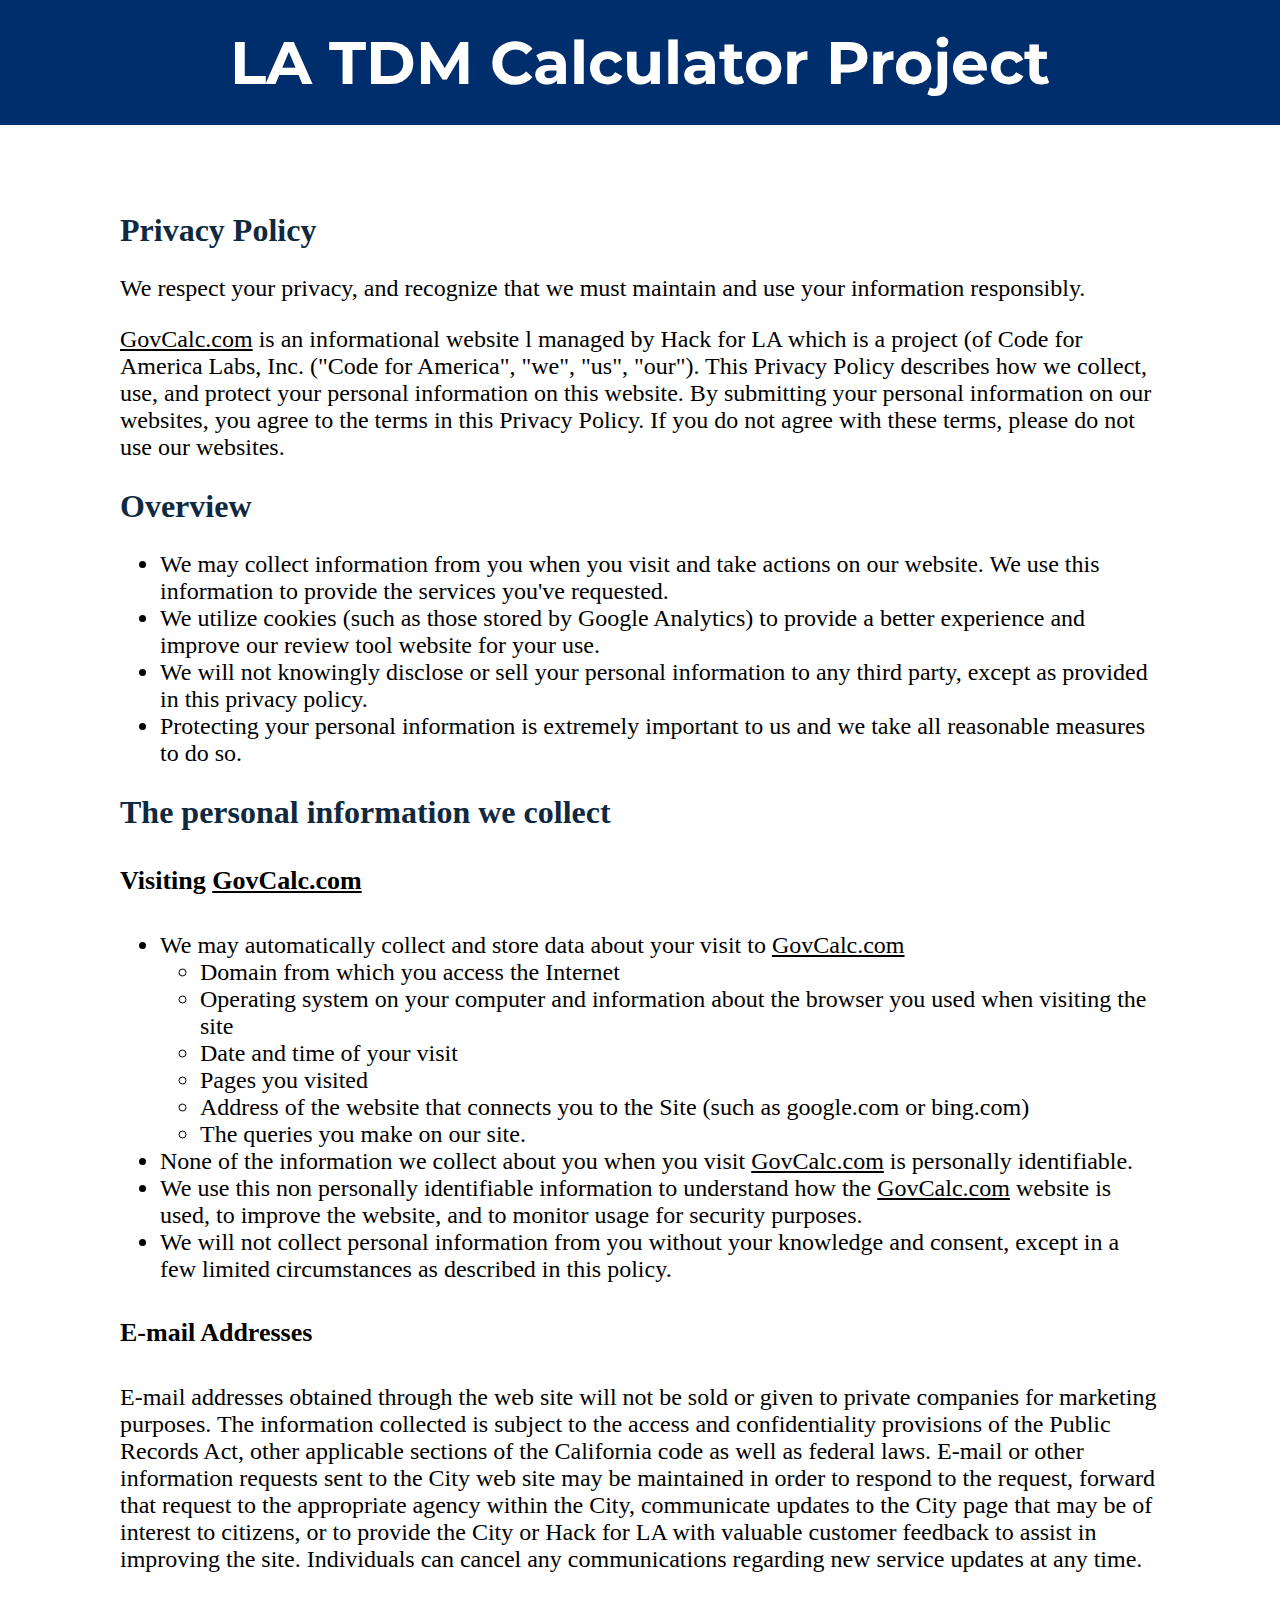
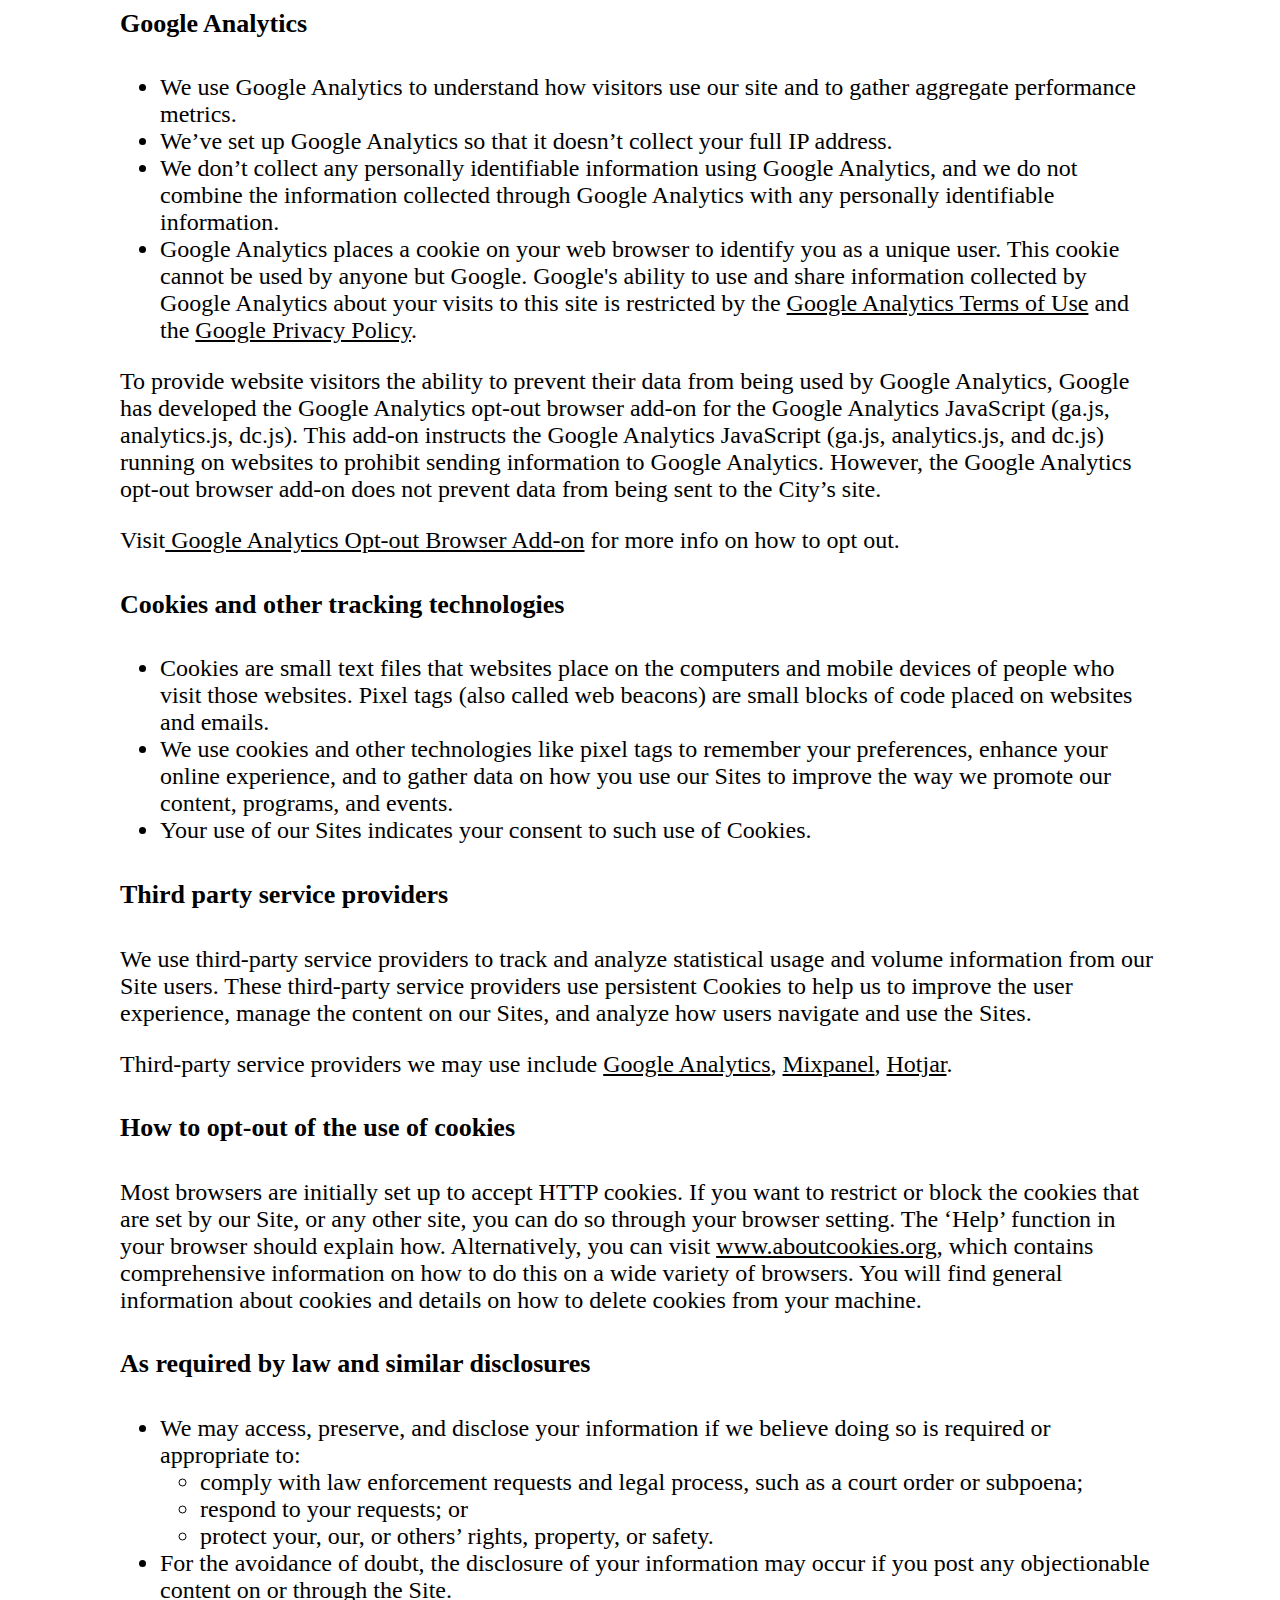
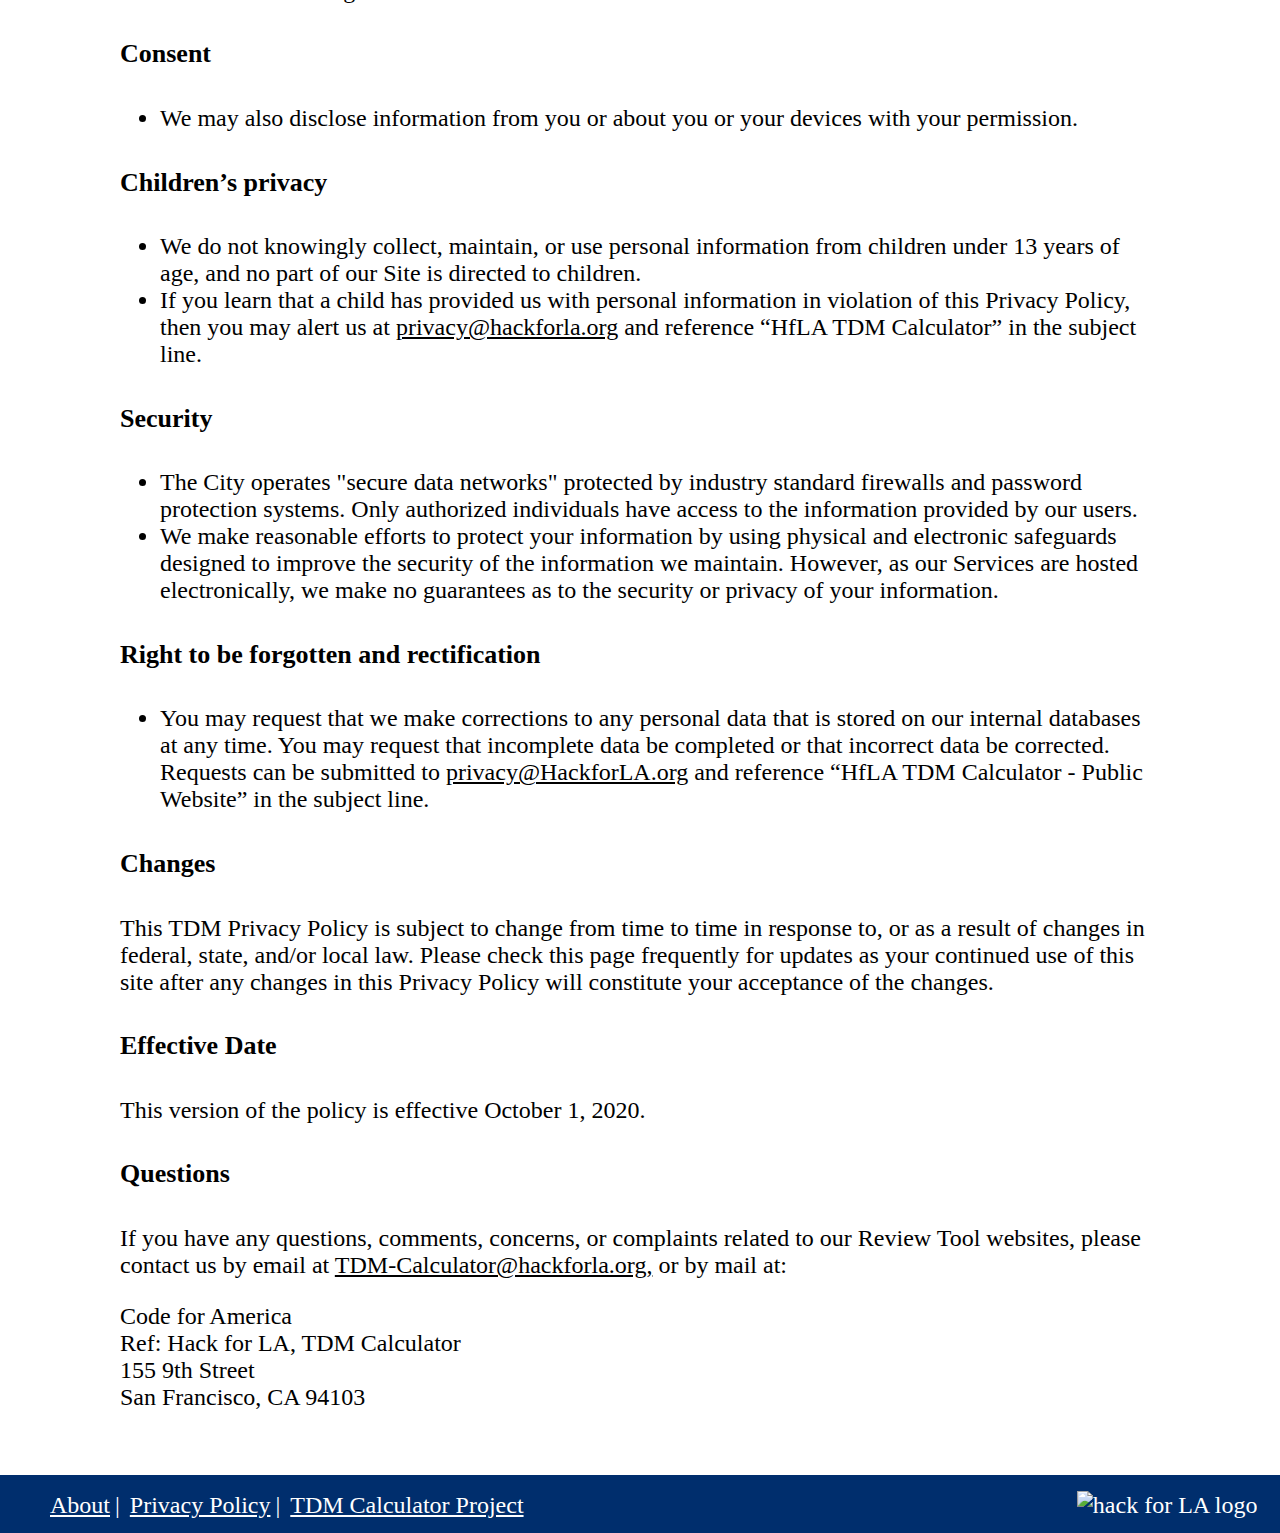
==== privacy-policy.html @ 5dc0dab3 "fixed logo item alignment on index.html" ====
<!DOCTYPE html>
<html>

<head>
   <script></script>
   <style></style>
   <meta charset="UTF-8">
   <meta http-equiv="X-UA-Compatible" content="IE=edge">
   <meta name="viewport" content="width=device-width, initial-scale=1.0">
   <link rel="stylesheet" href="style.css"></link>
   <link href="https://fonts.googleapis.com/css2?family=Montserrat:wght@500&display=swap" rel="stylesheet">
   <title>Privacy Policy</title>
</head>

<body>
   <header></header>
   <main>
      <div class="header-bg-img">
         <h1>
             LA TDM Calculator Project
         </h1>
      </div>

      <section class="body-section">
         <h2>Privacy Policy</h2>
         <div>
            <p>We respect your privacy, and recognize that we must maintain and use your information responsibly.</p>
         </div>
         <div>
           <p><a href="">GovCalc.com</a> is an informational website l managed by Hack
               for LA which is a project (of Code for America Labs, Inc. ("Code for America", "we", "us", "our"). This Privacy
               Policy describes how we collect, use, and protect your personal information on this website.
               By submitting your personal information on our websites, you agree to the
               terms in this Privacy Policy. If you do not agree with these terms, please do not use our websites.</p>
      </div>

      <div>
         <h2>Overview</h2>
         <ul class="body-text">
            <li>We may collect information from you when you visit and take actions on our website. We use this
               information to provide the services you've requested.
            <li>We utilize cookies (such as those stored by Google Analytics) to provide a better experience and improve
               our review tool website for your use.
            <li>We will not knowingly disclose or sell your personal information to any third party, except as provided
               in this privacy policy.
            <li>Protecting your personal information is extremely important to us and we take all reasonable measures to
               do so.
            </li>
         </ul>
      </div>

      <div>
         <h2>The personal information we collect</h2>
         <h4>Visiting <a href="">GovCalc.com</a> </h4>
         <ul class="body-text">
            <li>We may automatically collect and store data about your visit to <a href="">GovCalc.com</a>
               <ul>
                  <li >Domain from which you access the Internet
                  <li >Operating system on your computer and information about the browser you used when visiting the
                     site
                  <li >Date and time of your visit
                  <li>Pages you visited
                  <li >Address of the website that connects you to the Site (such as google.com or bing.com)
                  <li >The queries you make on our site.
                  </li>
               </ul>
            <li >None of the information we collect about you when you visit <a href="">GovCalc.com</a> is personally identifiable.
            <li >We use this non personally identifiable information to understand how the <a href="">GovCalc.com</a> 
               website is used, to improve the website, and to monitor usage for security purposes.
            <li >We will not collect personal information from you without your knowledge and consent, except in a few
               limited circumstances as described in this policy.
            </li>
         </ul>
      </div>

      <div>
         <h4>E-mail Addresses</h4>
         <p>E-mail addresses obtained through the web site will not be sold or given to private companies for marketing
            purposes. The information collected is subject to the access and confidentiality provisions of the Public
            Records Act, other applicable sections of the California code as well as federal laws. E-mail or other
            information requests sent to the City web site may be maintained in order to respond to the request, forward
            that request to the appropriate agency within the City, communicate updates to the City page that may be of
            interest to citizens, or to provide the City or Hack for LA with valuable customer feedback to assist in
            improving the site. Individuals can cancel any communications regarding new service updates at any time.</p>
      </div>

      <div>
         <h4>Google Analytics</h4>
         <ul class="body-text">
            <li >We use Google Analytics to understand how visitors use our site and to gather aggregate performance
               metrics.</li>
            <li >We’ve set up Google Analytics so that it doesn’t collect your full IP address.</li>
            <li >We don’t collect any personally identifiable information using Google Analytics, and we do not combine
               the information collected through Google Analytics with any personally identifiable information.</li>
            <li >Google Analytics places a cookie on your web browser to identify you as a unique user. This cookie
               cannot be used by anyone but Google. Google's ability to use and share information collected by Google
               Analytics about your visits to this site is restricted by the
               <a href="http://www.google.com/analytics/terms/us.html">Google Analytics Terms of Use</a> 
               and the <a href="http://www.google.com/policies/privacy/">Google Privacy Policy</a>.
            </li>
         </ul>
      </div>

      <div>
         <p>To provide website visitors the ability to prevent their data from being used by Google Analytics, Google
            has developed the Google Analytics opt-out browser add-on for the Google Analytics JavaScript (ga.js,
            analytics.js, dc.js). This add-on instructs the Google Analytics JavaScript (ga.js, analytics.js, and dc.js) 
            running on websites to prohibit sending information to Google Analytics. However, the Google Analytics opt-out 
            browser add-on does not prevent data from being sent to the City’s site.</p>
         <p>Visit<a href="https://tools.google.com/dlpage/gaoptout/"> Google Analytics Opt-out Browser Add-on</a> for
            more info on how to opt out.</p>
      </div>

      <div>
         <h4>Cookies and other tracking technologies</h4>
         <ul class="body-text">
            <li>Cookies are small text files that websites place on the computers and mobile devices of people who visit
               those websites. Pixel tags (also called web beacons) are small blocks of code placed on websites and
               emails.
            <li>We use cookies and other technologies like pixel tags to remember your preferences, enhance your online
               experience, and to gather data on how you use our Sites to improve the way we promote our content,
               programs,
               and events.
            <li>Your use of our Sites indicates your consent to such use of Cookies. </li>
         </ul>

         <h4>Third party service providers</h4>
         <p>We use third-party service providers to track and analyze statistical usage and volume information from our
            Site users. These third-party service providers use persistent Cookies to help us to improve the user
            experience, manage the content on our Sites, and analyze how users navigate and use the Sites.</p>
         <p>Third-party service providers we may use include <a href="https://analytics.google.com/">Google Analytics</a>, 
            <a href="https://mixpanel.com/">Mixpanel</a>, <a href="https://www.hotjar.com/">Hotjar</a>.</p>
         <h4>How to opt-out of the use of cookies</h4>
         <p>Most browsers are initially set up to accept HTTP cookies. If you want to restrict or block the cookies that
            are set by our Site, or any other site, you can do so through your browser setting. The ‘Help’ function in
            your browser should explain how. Alternatively, you can visit <a href="http://www.aboutcookies.org">www.aboutcookies.org</a>, 
            which contains comprehensive information on how to do this on a wide variety of browsers. You will find general 
            information about cookies and details on how to delete cookies from your machine.</p>
      </div>

      <div>
         <h4>As required by law and similar disclosures</h4>
         <ul class="body-text">
            <li>We may access, preserve, and disclose your information if we believe doing so is required or appropriate to:
               <ul>
                    <li>comply with law enforcement requests and legal process, such as a court order or subpoena;
                    <li>respond to your requests; or
                    <li>protect your, our, or others’ rights, property, or safety.
                    </li>
               </ul>
            <li>For the avoidance of doubt, the disclosure of your information may occur if you post any objectionable
               content on or through the Site.
            </li>
         </ul>
      </div>

      <div>
         <h4>Consent</h4>
         <ul class="body-text"> 
            <li>We may also disclose information from you or about you or your devices with your permission.
            </li>
         </ul>
      </div>

      <div>
         <h4>Children’s privacy</h4>
         <ul class="body-text">
            <li >We do not knowingly collect, maintain, or use personal information from children under 13 years of age,
               and no part of our Site is directed to children.
            <li>If you learn that a child has provided us with personal information in violation of this Privacy Policy,
               then you may alert us at <a href="mailto:privacy@hackforla.org">privacy@hackforla.org</a> and reference
               “HfLA TDM Calculator” in the subject line.
            </li>
         </ul>
      </div>

      <div>
         <h4>Security</h4>
         <ul class="body-text">
            <li>The City operates "secure data networks" protected by industry standard firewalls and password
               protection systems. Only authorized individuals have access to the information provided by our users.
            <li>We make reasonable efforts to protect your information by using physical and electronic safeguards
               designed to improve the security of the information we maintain. However, as our Services are hosted
               electronically, we make no guarantees as to the security or privacy of your information.
            </li>
         </ul>
      </div>

      <div>
         <h4>Right to be forgotten and rectification</h4>
         <ul class="body-text">
            <li>You may request that we make corrections to any personal data that is stored on our internal databases
               at any time. You may request that incomplete data be completed or that incorrect data be corrected. Requests
               can be submitted to <a href="mailto:privacy@HackforLa.org">privacy@HackforLA.org</a> and reference “HfLA
               TDM Calculator - Public Website” in the subject line.
            </li>
         </ul>
      </div>

      <div>
         <h4>Changes</h4>
         <p>This TDM Privacy Policy is subject to change from time to time in response to, or as a result of changes in
            federal, state, and/or local law. Please check this page frequently for updates as your continued use of
            this site after any changes in this Privacy Policy will constitute your acceptance of the changes.</p>
      </div>

      <div>
         <h4>Effective Date</h4>
         <p>This version of the policy is effective October 1, 2020.</p>
      </div>

      <div>
         <h4>Questions</h4>
         <p>If you have any questions, comments, concerns, or complaints related to our Review Tool websites, please
            contact us by email at <a href="mailto:TDM-Calculator@hackforla.org">TDM-Calculator@hackforla.org,</a> or by mail at:</p>
      </div>
      
      <p> Code for America <br>
          Ref: Hack for LA, TDM Calculator <br>
          155 9th Street <br>
          San Francisco, CA 94103</p>
      </section>
   </main>
</body>
<footer class="main-footer">
    <nav> 
        <div>
            <ul class="inline-list">
                <li>
                    <a href="https://www.hackforla.org/" rel='next'>
                    About
                    </a>
                </li>
                <li> | </li>
                <li>
                    <a href="/private-policy" rel='next'>
                    Privacy Policy
                    </a>
                </li>
                <li> | </li>
                <li>
                    <a href="https://www.hackforla.org/" rel='next'>
                    TDM Calculator Project
                    </a>
                </li>
                <li class="footer-logo">
                    <div id="hfla-logo">
                     <a href="https://www.hackforla.org/"><img src="/src/img/hackforla-logo.png" alt="hack for LA logo"></a>
                    </div> 
                </li>
            </ul>
            
        </div>
    </nav>
</footer>
</html>
---- style.css ----
body {
    font-family: Calibri;
    background-color: #ffffff;
    color: #000000;
    margin: 0 0 0 0;
}

body a {
    color: #000000;
}

.header-bg-img h1 {
    display: flex;
    margin-block-start: 0px;
    margin-block-end: 0px;
    color: #ffffff;
    align-items: center;
    text-align: center;
    font-family: 'Montserrat', sans-serif;
    font-weight: bold;
    font-size: 60px;
}

.header-bg-img {
    height: 75px;
    display: flex;
    background-color: #002E6D;
    width: 100%;
    justify-content: center;
    padding-top: 25px;
    padding-bottom: 25px;
}


h2 {
    color:#0F2940;
    font-size:32px; 
    font-weight: 700;

  }


h4 {
    position: relative;
    font-family: Calibri;
    font-style: normal;
 
    font-size: 26px;
    line-height: 32px;
}



.body-section {
    padding: 60px 120px 40px 120px;
}

.body-text {


    font-size: 24px; 
    font-weight: 400;
}

p {


    font-size: 24px; 
    font-weight: 400;
}

.laptop-mockup {
    /* position: relative;
    left: 6.25%;
    right: 73.26%;
    top: 57.82%;
    bottom: 34.76%; */
    /* width: 295px;
    height: 177.7px; */
    background-image: url('src/img/Laptop-Mockup.png');
    background-size: contain;
    background-repeat: no-repeat;
    background-position: center;
}

.logo-container ul {
    display: flex;
}

.logo-item {
    margin:40px 100px 40px 100px;
    display: block;
    /* grid-row: auto; */
    width: 80px;
    height: 81px;
  
}

.logo-container .logo-item img {
    display: block;
    margin-left: auto;
    margin-right: auto;
}

.logo-container .resource-container {
    display: block;
    padding-right: 600px;
    padding-left:0px;
  }

.main-footer {
    background: #002E6D;
    position: absolute;
    left: 0;
    width: 100%;
}
  


ul.inline-list {
    display: flex;
    margin-block-start: 1px;
    margin-block-end: 1px;
    margin-bottom: 1%;
}

.main-footer .inline-list li {
    display: block;
    margin-top: auto;
    color: #FFFFFF;
    font-family: Calibri;
    font-style: normal;
    font-weight: normal;
    font-size:24px;
    line-height: 29px;
    list-style-type: none;
    padding: 15px 0px 0px 5px;

}

.main-footer .inline-list a {
    color: #FFFFFF;
    font-family: Calibri;
    font-style: normal;
    font-weight: normal;
    font-size:24px;
    line-height: 29px;
    list-style-type: none;
    padding: 50px 0px 0px 5px;
}

.inline-list .footer-logo {
    flex-grow: 1;
}

#hfla-logo img {
    height: 20%;
    padding-right: 3%;
    float: right;

}
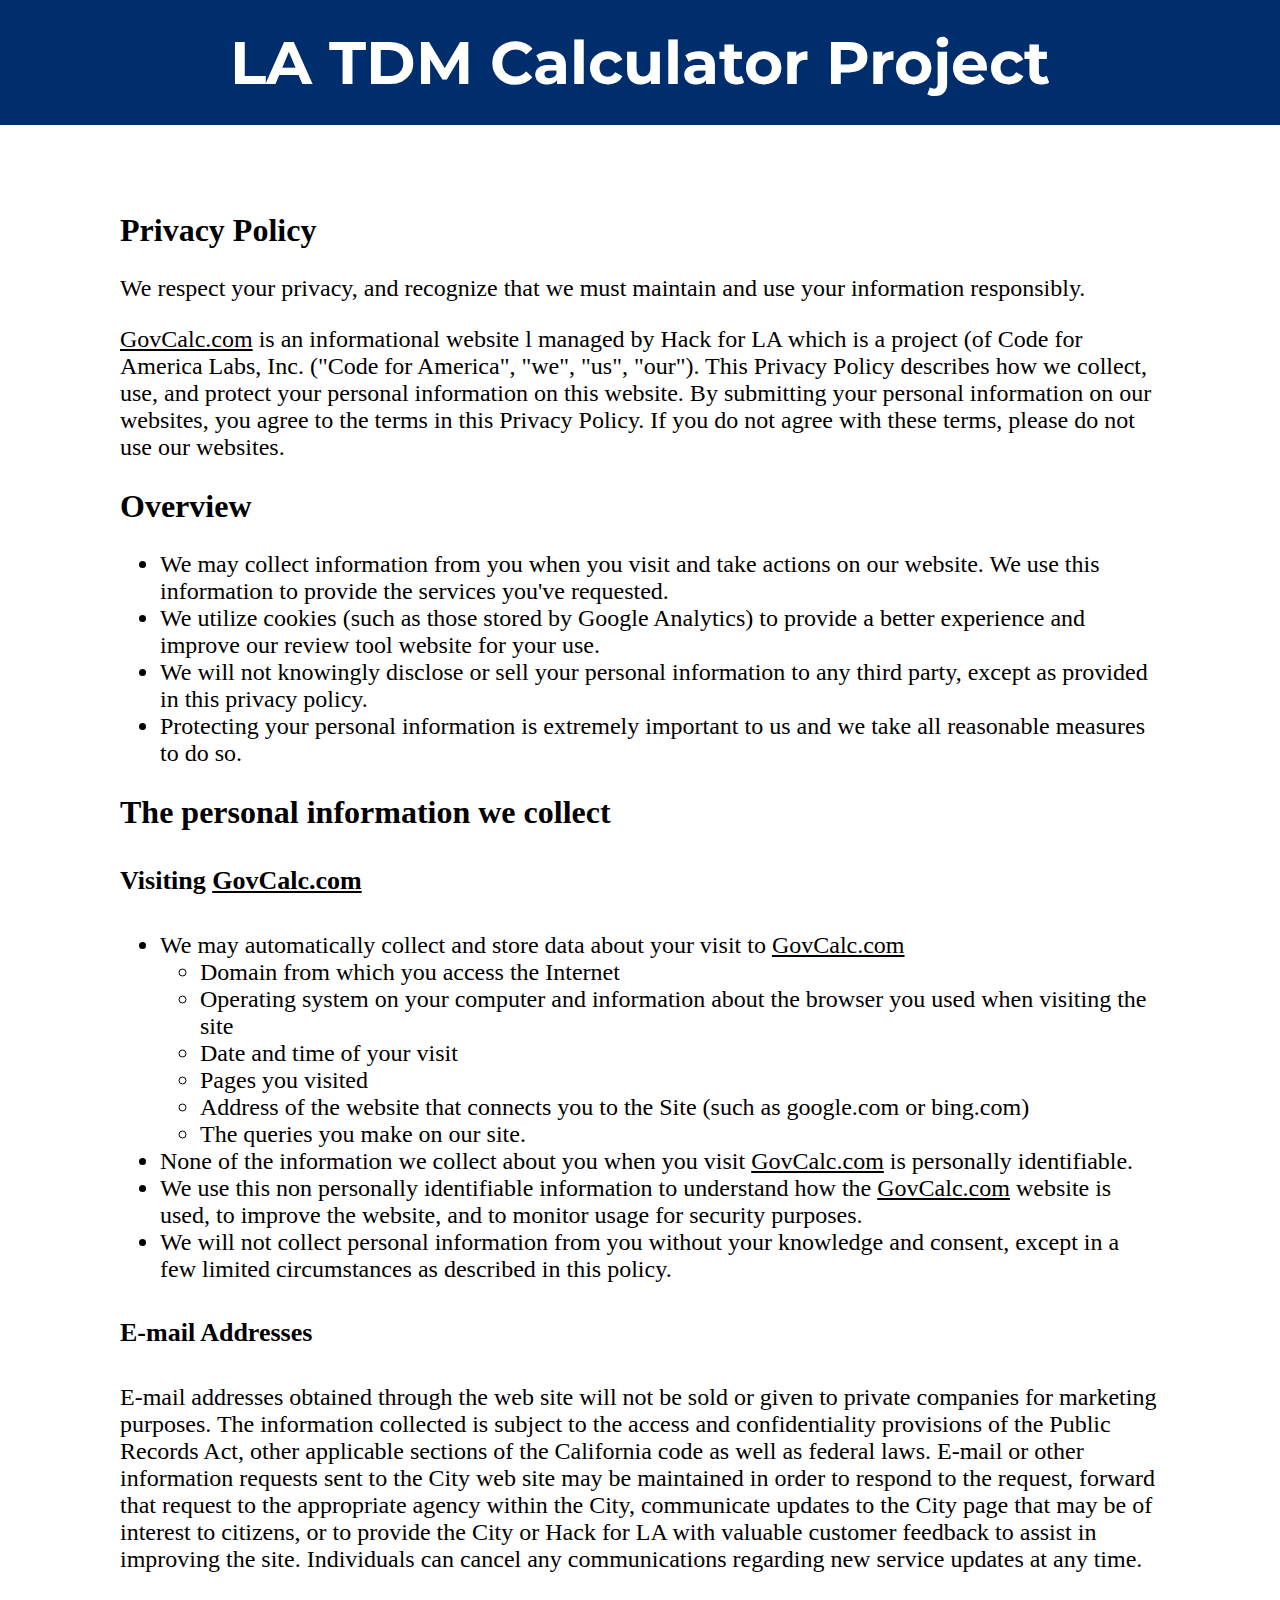
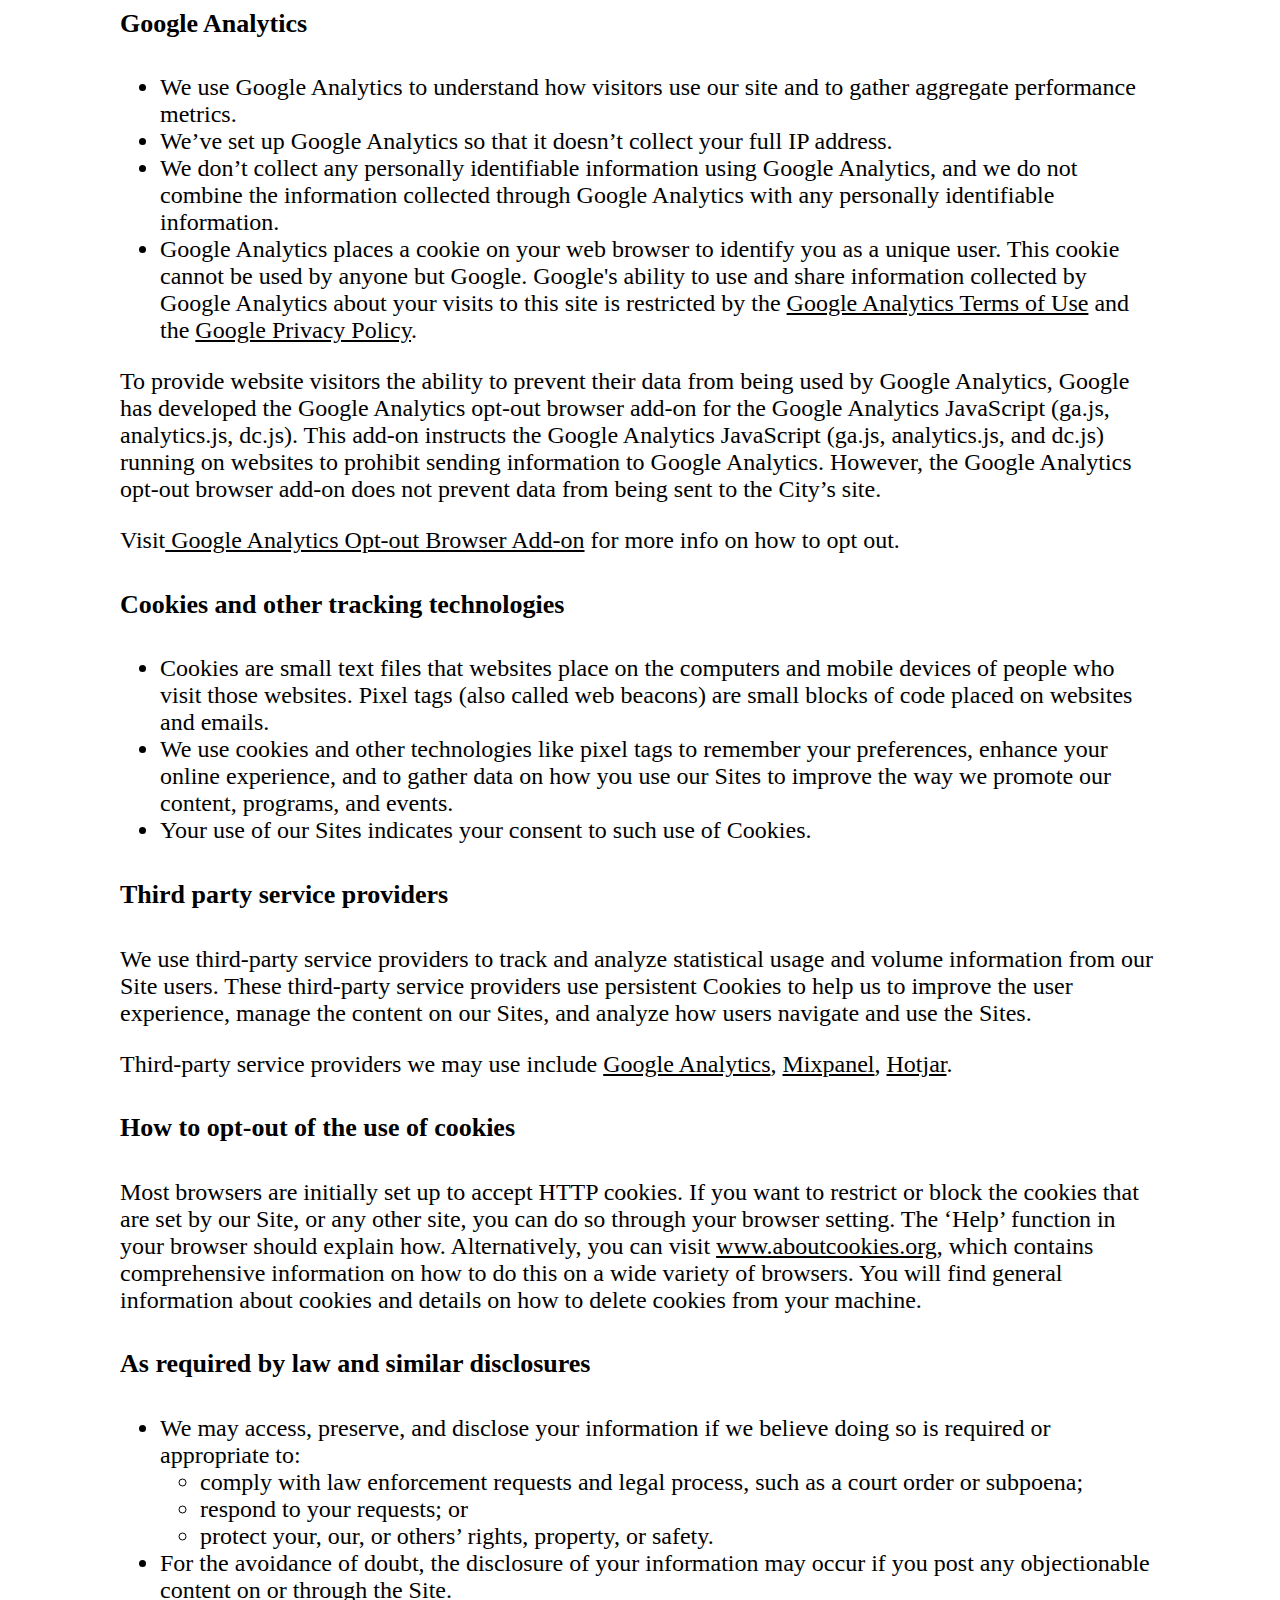
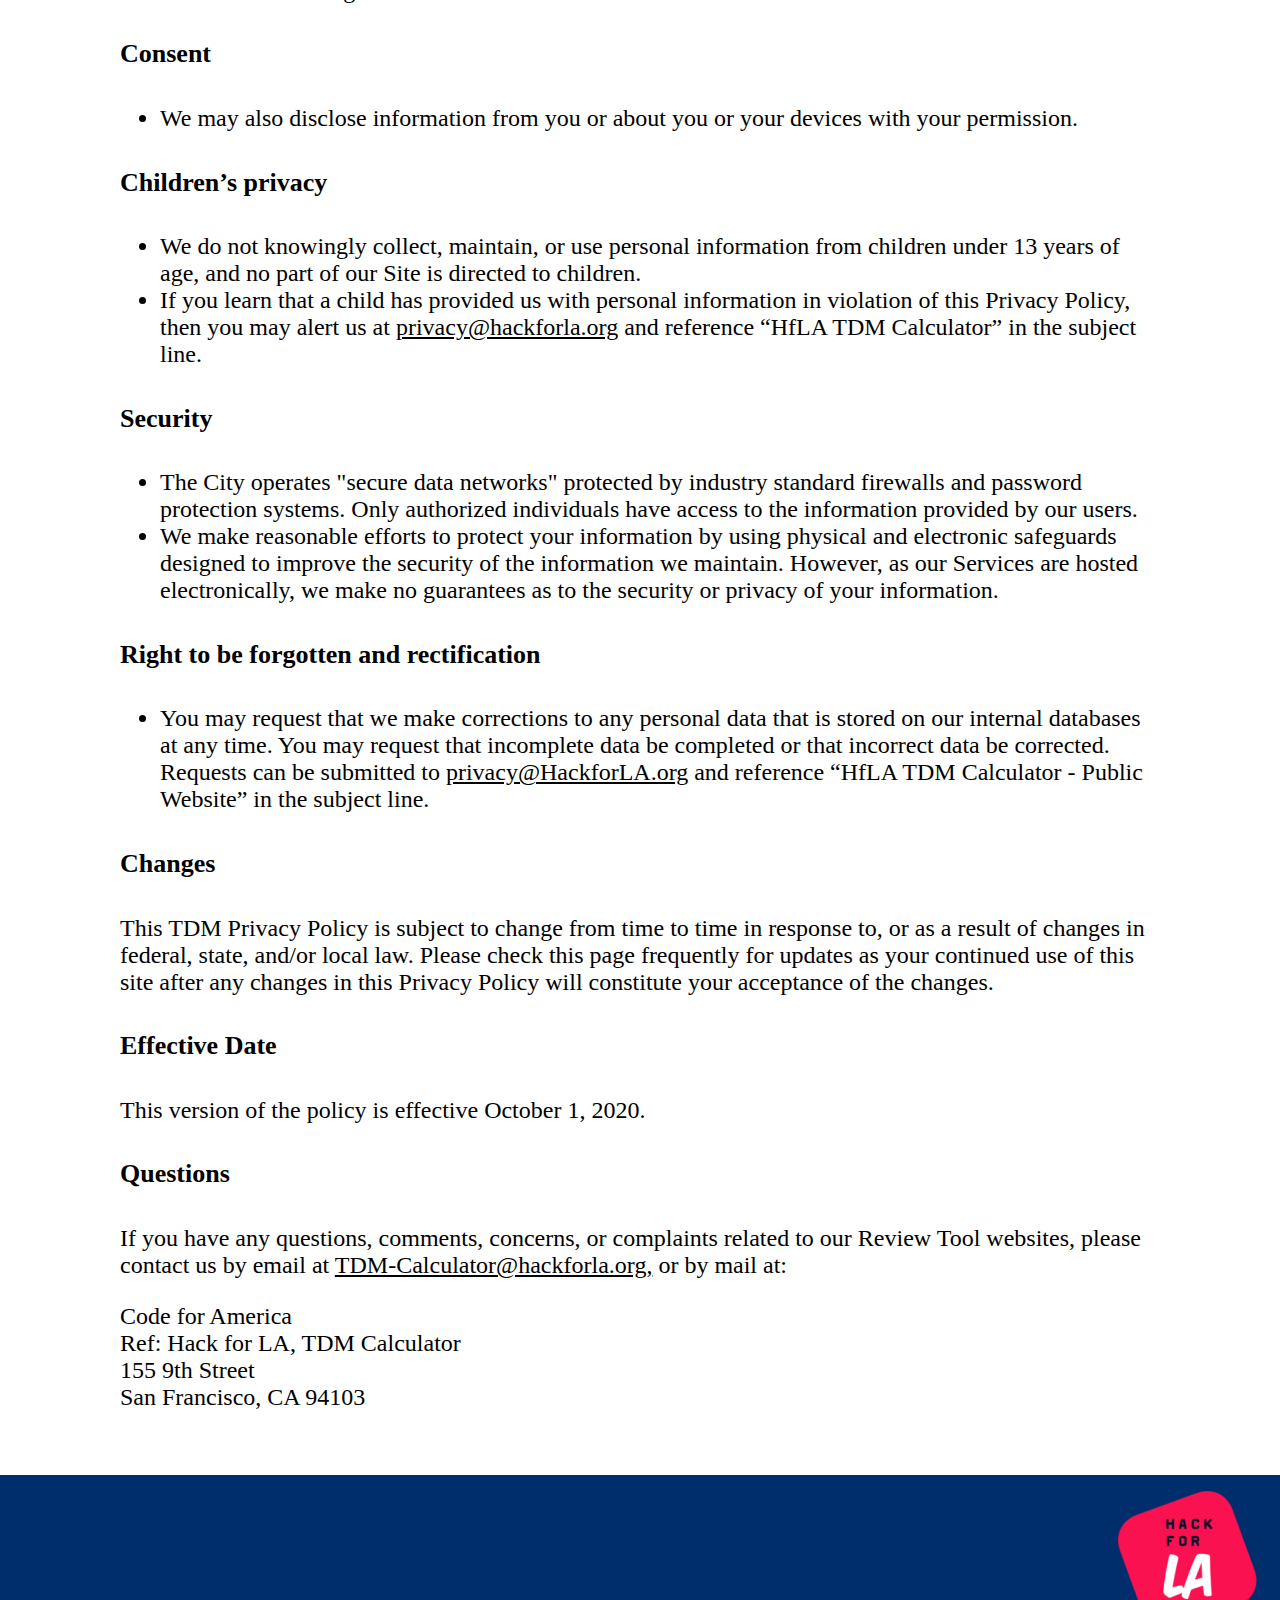
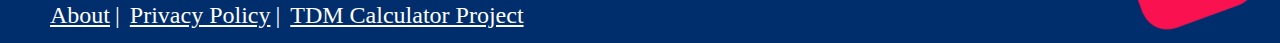
==== commit c76b7b5f: "Merge pull request #6 from qiqicodes/v2-tdm-calculator-landing-pages" ====
--- a/privacy-policy.html
+++ b/privacy-policy.html
@@ -36,7 +36,7 @@
 
       <div>
          <h2>Overview</h2>
-         <ul class="body-text">
+         <ul>
             <li>We may collect information from you when you visit and take actions on our website. We use this
                information to provide the services you've requested.
             <li>We utilize cookies (such as those stored by Google Analytics) to provide a better experience and improve
@@ -52,7 +52,7 @@
       <div>
          <h2>The personal information we collect</h2>
          <h4>Visiting <a href="">GovCalc.com</a> </h4>
-         <ul class="body-text">
+         <ul>
             <li>We may automatically collect and store data about your visit to <a href="">GovCalc.com</a>
                <ul>
                   <li >Domain from which you access the Internet
@@ -86,7 +86,7 @@
 
       <div>
          <h4>Google Analytics</h4>
-         <ul class="body-text">
+         <ul>
             <li >We use Google Analytics to understand how visitors use our site and to gather aggregate performance
                metrics.</li>
             <li >We’ve set up Google Analytics so that it doesn’t collect your full IP address.</li>
@@ -113,7 +113,7 @@
 
       <div>
          <h4>Cookies and other tracking technologies</h4>
-         <ul class="body-text">
+         <ul>
             <li>Cookies are small text files that websites place on the computers and mobile devices of people who visit
                those websites. Pixel tags (also called web beacons) are small blocks of code placed on websites and
                emails.
@@ -140,7 +140,7 @@
 
       <div>
          <h4>As required by law and similar disclosures</h4>
-         <ul class="body-text">
+         <ul>
             <li>We may access, preserve, and disclose your information if we believe doing so is required or appropriate to:
                <ul>
                     <li>comply with law enforcement requests and legal process, such as a court order or subpoena;
@@ -156,7 +156,7 @@
 
       <div>
          <h4>Consent</h4>
-         <ul class="body-text"> 
+         <ul> 
             <li>We may also disclose information from you or about you or your devices with your permission.
             </li>
          </ul>
@@ -164,7 +164,7 @@
 
       <div>
          <h4>Children’s privacy</h4>
-         <ul class="body-text">
+         <ul>
             <li >We do not knowingly collect, maintain, or use personal information from children under 13 years of age,
                and no part of our Site is directed to children.
             <li>If you learn that a child has provided us with personal information in violation of this Privacy Policy,
@@ -176,7 +176,7 @@
 
       <div>
          <h4>Security</h4>
-         <ul class="body-text">
+         <ul>
             <li>The City operates "secure data networks" protected by industry standard firewalls and password
                protection systems. Only authorized individuals have access to the information provided by our users.
             <li>We make reasonable efforts to protect your information by using physical and electronic safeguards
@@ -188,7 +188,7 @@
 
       <div>
          <h4>Right to be forgotten and rectification</h4>
-         <ul class="body-text">
+         <ul>
             <li>You may request that we make corrections to any personal data that is stored on our internal databases
                at any time. You may request that incomplete data be completed or that incorrect data be corrected. Requests
                can be submitted to <a href="mailto:privacy@HackforLa.org">privacy@HackforLA.org</a> and reference “HfLA
--- a/style.css
+++ b/style.css
@@ -3,6 +3,8 @@
     background-color: #ffffff;
     color: #000000;
     margin: 0 0 0 0;
+    font-size: 24px; 
+    font-weight: 400;
 }
 
 body a {
@@ -33,18 +35,13 @@
 
 
 h2 {
-    color:#0F2940;
     font-size:32px; 
     font-weight: 700;
-
-  }
+}
 
 
 h4 {
-    position: relative;
-    font-family: Calibri;
     font-style: normal;
- 
     font-size: 26px;
     line-height: 32px;
 }
@@ -55,51 +52,36 @@
     padding: 60px 120px 40px 120px;
 }
 
-.body-text {
-
-
-    font-size: 24px; 
-    font-weight: 400;
-}
-
-p {
-
-
-    font-size: 24px; 
-    font-weight: 400;
-}
-
 .laptop-mockup {
-    /* position: relative;
-    left: 6.25%;
-    right: 73.26%;
-    top: 57.82%;
-    bottom: 34.76%; */
-    /* width: 295px;
-    height: 177.7px; */
     background-image: url('src/img/Laptop-Mockup.png');
     background-size: contain;
     background-repeat: no-repeat;
     background-position: center;
+    z-index: 1;
 }
 
+.logo-overlay {
+    position: absolute;
+    width: 138px;
+    height: 138px;
+    bottom: 12%;
+    left:5%;
+    z-index: 4;
+}
 .logo-container ul {
     display: flex;
+    padding-inline-start: 0px;
 }
 
 .logo-item {
-    margin:40px 100px 40px 100px;
+    margin:40px 80px 40px 80px;
     display: block;
-    /* grid-row: auto; */
     width: 80px;
     height: 81px;
-  
 }
 
 .logo-container .logo-item img {
     display: block;
-    margin-left: auto;
-    margin-right: auto;
 }
 
 .logo-container .resource-container {
